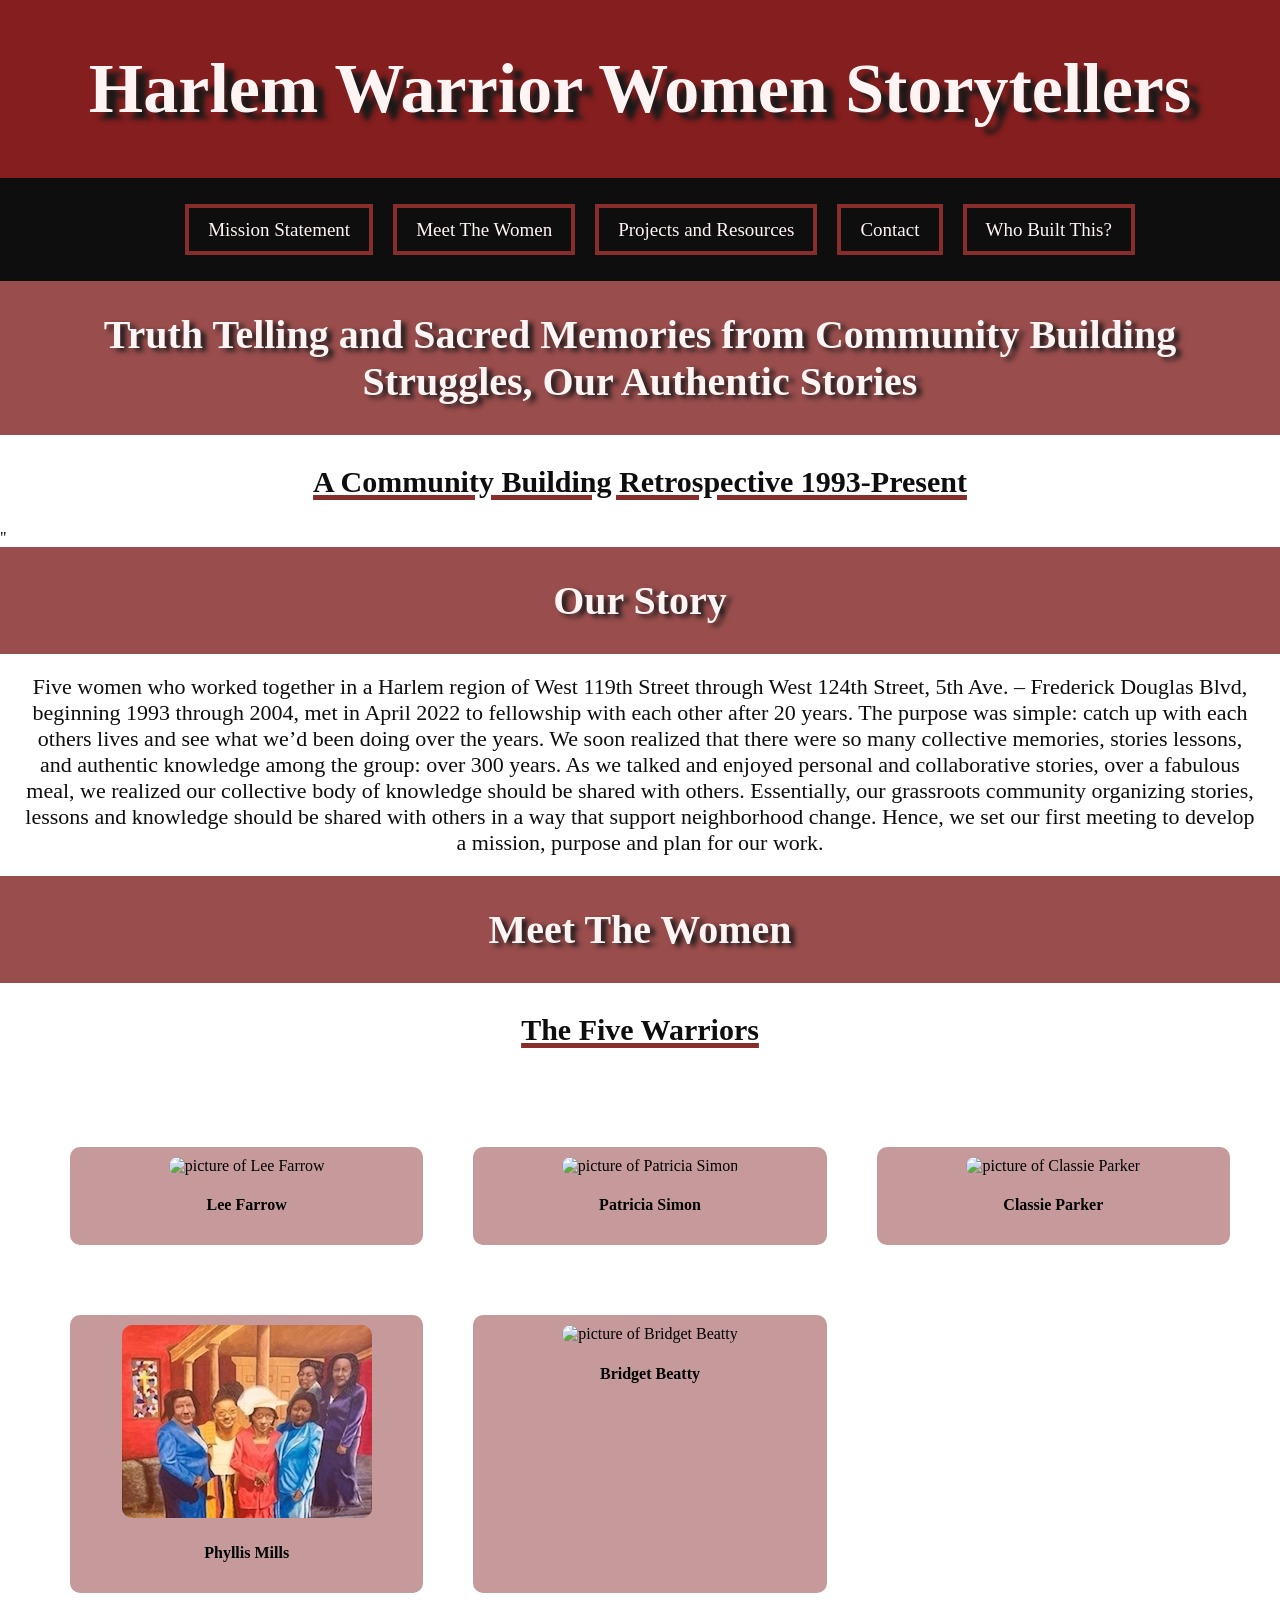
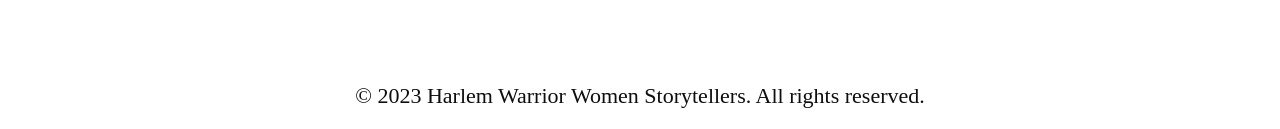
==== index.html @ ccaaeef4 "Add files via upload" ====
<!DOCTYPE html>
<html lang="en">

<head>
    <meta charset="UTF-8">
    <meta name="viewport" content="width=device-width, initial-scale=1.0">
    <title>Harlem Warrior Women
    </title>
    <link rel="stylesheet" href="style.css">
    <link rel ="reset.css" href="reset.css">
    <link rel="stylesheet" href="stylestart.css">
</head>
<header>
    <h1><a href="index.html">Harlem Warrior Women Storytellers</a></h1>
</header>


<body>
  <nav>
     <ul>
        <li><a href="mission.html">Mission Statement</a></li>
        <li><a href="women.html">Meet The Women</a></li>
        <li><a href="projects.html">Projects and Resources</a></li>
        <li><a href="contact.html">Contact</a></li>
        <li><a href="designer.html">Who Built This?</a></li>
     </ul>
   </nav> 

    <main>
        <section class="intro">
            
       <h2>Truth Telling and Sacred Memories from Community        Building Struggles, Our Authentic Stories </h2>
       
       <h3>A Community Building Retrospective 1993-Present</h3> 
"
        </section>
       

       
        <section class="story">
            <h2>Our Story</h2>
                <p>Five women who worked together in a Harlem region of West 119th Street through West 124th Street, 5th Ave. – Frederick Douglas Blvd, beginning 1993 through 2004, met in April 2022 to fellowship with each other after 20 years.  The purpose was simple: catch up with each others lives and see what we’d been doing over the years.  We soon realized that there were so many collective memories, stories lessons, and authentic knowledge among the group: over 300 years. As we talked and enjoyed personal and collaborative stories, over a fabulous meal, we realized our collective body of knowledge should be shared with others.   Essentially, our grassroots community organizing stories, lessons and knowledge should be shared with others in a way that support neighborhood change.  Hence, we set our first meeting to develop a mission, purpose and plan for our work. </p>
        </section>
       
       
       
     <section class="women-heading">
         <h2>Meet The Women</h2>
            <h3>The Five Warriors</h3>
        <div class="women">
             
            <div class="women-card">
            <div class="image"> <img src="images/LF.webp" class="responsive-image" alt="picture of Lee Farrow"> </div>
                 <h4>Lee Farrow</h4>
            </div>
          
            <div class="women-card">
            <div class="image"> <img src="images/PS.webp" class="responsive-image" alt="picture of Patricia Simon"> </div>
                <h4>Patricia Simon</h4>
            </div>
            
            <div class="women-card">
            <div class="image"> <img src="images/CP.webp" class="responsive-image"alt="picture of Classie Parker"> </div>
            <h4>Classie Parker</h4>
            
            </div>

            <div class="women-card">
            <div class="image"><img src="images/hwwimage.webp" class="responsive-image" alt="picture of hww"></div>
            <h4>Phyllis Mills</h4>
            
            </div>

            <div class="women-card">
            <div class="image"><img src="images/BB.webp" class="responsive-image" alt="picture of Bridget Beatty"></div>
            <h4>Bridget Beatty</h4>
            </div>
        </section>
      </main>  
</body>


<footer>
    <p>&copy; 2023 Harlem Warrior Women Storytellers. All rights reserved.</p>
</footer>

</html>
---- style.css ----
html {
    scroll-behavior: smooth;
}

header {
  background-color:#851e1e ;
  font-family:'Geist';
  width: auto;
  text-align: center;
  padding: 2px;
    }

nav {
  background-color: #0e0e0e;
  display: flex;           /* Creates a flex container */
  justify-content: center;  /* Centers items horizontally */    /* Centers items vertically */     
}

nav ul {  
  display: flex;      /* horizontal layout for links */
  text-align: center;
  background: #0e0e0e; 
  text-decoration: none;        /* space between items */
}

nav a {
  text-decoration: none; /* remove underline */
  color: #fef4f4;
  font-family:'Geist';
  font-size: 19px;
  margin: 9px;
  text-align: center;
}

nav a:hover {
  color:#ff8c8c; /* change color on hover */
}

nav a:active {
  color: #ffcbcb; /* active link color */
}

nav a:visited {
  color: #ffcbcb; /* active link color */
}

h1 {text-align: center;
    color: #fef4f4;
    font-size: 70px;
    font-family: 'Montserrat';
    text-shadow: #191a19 10px 7px 5px;  
}

h1 a {
  text-decoration: none;
  color: #fef4f4;
}

h2 {text-align: center;
    font-size: 40px;
    color: #fef4f4;
    font-family:'Arvo';
    background-color:rgba(136, 44, 44, 0.842);
    text-shadow: #191a19 5px 3px 5px;
    margin: 0;
    padding: 30px;
}

h3 {text-align: center;
    font-size: 30px;
    color: #0e0e0e;
    font-family:'Geist';
    text-decoration: underline;
    text-decoration-color: rgb(136, 44, 44);
    text-decoration-thickness: 5px;
    
}

.designer {
    display: flex;
    flex-direction: row;
    align-items: center;
    justify-content: center;
    gap: 70px; 
    padding: 50px;
}

.gabrielle-responsive-image {
    border:#882c2c 15px solid;
    border-radius: 10px;
    padding: 20px;
    width: 1fr;
    height: 1fr;
}
.gabrielle-info {
    height: auto; /* Allow height to adjust based on content */
    border-radius: 10px;
    text-align: center;
    padding: 20px;
}

h3.experience {

    color: #0e0e0e;
    padding: 10px;
    margin-bottom: -20px;
  
}

h3.internships {
   
    color: #0e0e0e;
    padding: 10px;
    margin-bottom: -20px;
   
}

h3.education {
    color: #0e0e0e;
    padding: 10px;
    margin-bottom: -20px;
}

h3.certifications {

    color: #0e0e0e;
    padding: 10px;
    margin-bottom: -20px;
   
}

h4.experience {
    background-color:#882c2c7a;
    color: #191a19;;
    text-align: center;
    font-size: 20px;
    
}

h4.internships {
    background-color:rgba(136, 44, 44, 0.48);
    color: #191a19;;
    text-align: center;
    font-size: 20px;
}

h4.education {
    background-color:rgba(136, 44, 44, 0.48);
    color: #191a19;;
    text-align: center;
    font-size: 20px;
}

h4.certifications {
    background-color:rgba(136, 44, 44, 0.48);
    color: #191a19;;
    text-align: center;
    font-size: 20px;
}



body {
    background-color: rgb(255, 255, 255);
    margin: 0;
    padding: 0;
    font-family:'Geist';
  } 



.bodylist {
  list-style-type: none; /* Remove default list styling */
  margin: 0;
  padding: 0;/* horizontal layout for links */
  gap: 1rem; 
  text-align: center;
  color:#0e0e0e;
  font-family: 'Geist';
  font-size: 20px;
  
   /* Remove default list styling */
}

ul li {
  padding: 10px; /* horizontal layout for list items */
  margin:  10px;
  list-style-type: none; /* Remove default list styling */
  text-align: center;
  border: 4px solid #882c2c;
  font-size: 20px;
  
/* space between items */}

.women {
display: grid;
grid-template-columns: repeat(auto-fit , minmax(300px, 1fr)); /* Responsive grid layout */
gap: 70px;
padding: 70px; 
}

.women-card {
width: 100%;
height: auto;
background-color: rgba(136, 44, 44, 0.48);

background-position: center;
text-align: center;
padding: 10px;
align-items: center;
justify-content: center;
border-radius: 10px;
}

.responsive-image {
  width: 1fr;
  height: 1fr;
  border-radius: 10px;

}

p {
  text-align: center;
  font-size: 22px;
  color: #0e0e0e;
  font-family:'Geist';
  margin: 20px;
}

form {
  display: flex;
  flex-direction: column;
  align-items: center;
  gap: 10px;
  margin: 20px;
  background-color: rgb(136, 44, 44);
  padding: 20px;
  border-radius: 10px;
}
---- stylestart.css ----
@media (max-width: 480px) {
  
  header {
    width: auto;
  }

   h1 {
    font-size: 40px;
    text-align: center;
    width: auto;

  }

  nav {
    display: flex;
    flex-direction: column; /* Stack links vertically on smaller screens */
    align-items: center; /* Center links horizontally */
    text-align: center;
    font-size: 30px;
  }


  nav ul {
    width: 100%;
    flex-direction: row;
    justify-content: fill; 
    line-height: 1px;
    font-size: 30px;
    text-align: center;
/* Distribute links evenly */
  }

  nav a {
    font-size: 30px;
    margin: 1px;
    text-align: center;
   /* Adjust line height for better readability on smaller screens */
     /* Reduce margin for smaller screens */
  }

  h2 {
    font-size: 30px;
    text-align: center;
    width: auto;
    padding: 20px;
  }

 .women {
    display: flex;
    flex-direction: column;
    align-items: center;
    gap: 20px; /* Add space between items */
  }

  .women-card {
    width: 100%;
    height: auto; /* Allow height to adjust based on content */
    background-color: rgba(136, 44, 44, 0.48);
    align-items: center;
    justify-content: center;
    border-radius: 10px;
    padding: 20px; /* Add padding for better spacing on smaller screens */
  }

  .image {
    .responsive-image {
      width: 1fr;
      height: 1fr; /* Maintain aspect ratio */
    }
   /* Allow height to adjust based on content */
    border-radius: 10px;
    align-items: center;
    justify-content: center;
  }
}

@media (max-width: 768px) {
  
  header {
    width: auto;
  }

   h1 {
    font-size: 40px;
    text-align: center;
    width: auto;

  }

  nav ul {
    width: 100%;
    flex-direction: row;
    justify-content: center; 
    text-align: center;
    /* Distribute links evenly */
  }

  nav a {
    font-size: 15px;
    /* Adjust link size for smaller screens */
    margin: 0px;
    text-align: center;
    /* Reduce margin for smaller screens */
  }

  h2 {
    font-size: 30px;
    text-align: center;
    width: auto;
    padding: 20px;
  }

 .women {
    display: flex;
    flex-direction: column;
    align-items: center;
    gap: 20px; /* Add space between items */
  }

  .women-card {
    display: grid;
    grid-template-columns: 1fr; /* Single column layout for smaller screens */
    width: 100%;
    height: auto; /* Allow height to adjust based on content */
    background-color: rgba(136, 44, 44, 0.48);
    align-items: center;
    justify-content: center;
    border-radius: 10px;
    text-align: center;
    padding: 20px;
     /* Add padding for better spacing on smaller screens */
  }

  .image {
    .responsive-image {
      width: 100%;
      height: auto; 
      /* Maintain aspect ratio */
    }
    width: 100%;
    height: auto; /* Allow height to adjust based on content */
    border-radius: 10px;
    align-items: center;
    justify-content: center;
  }
}
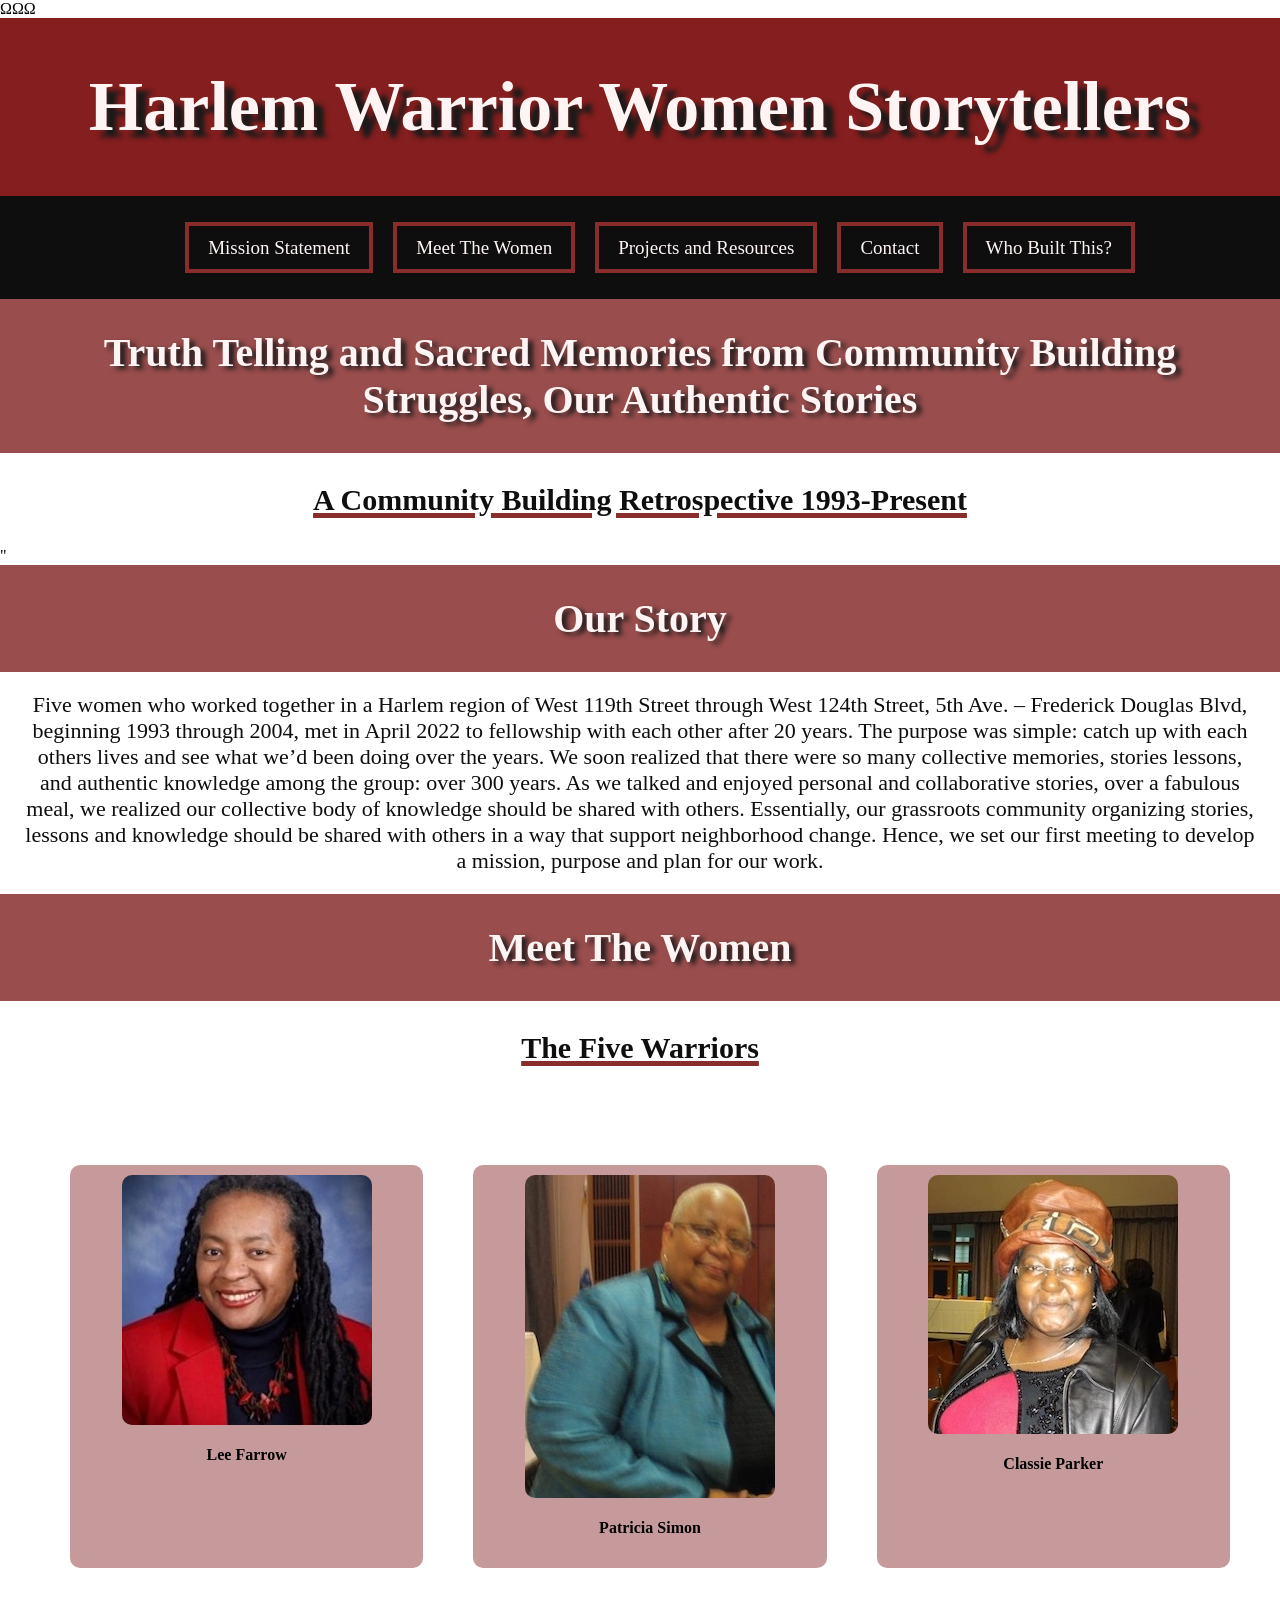
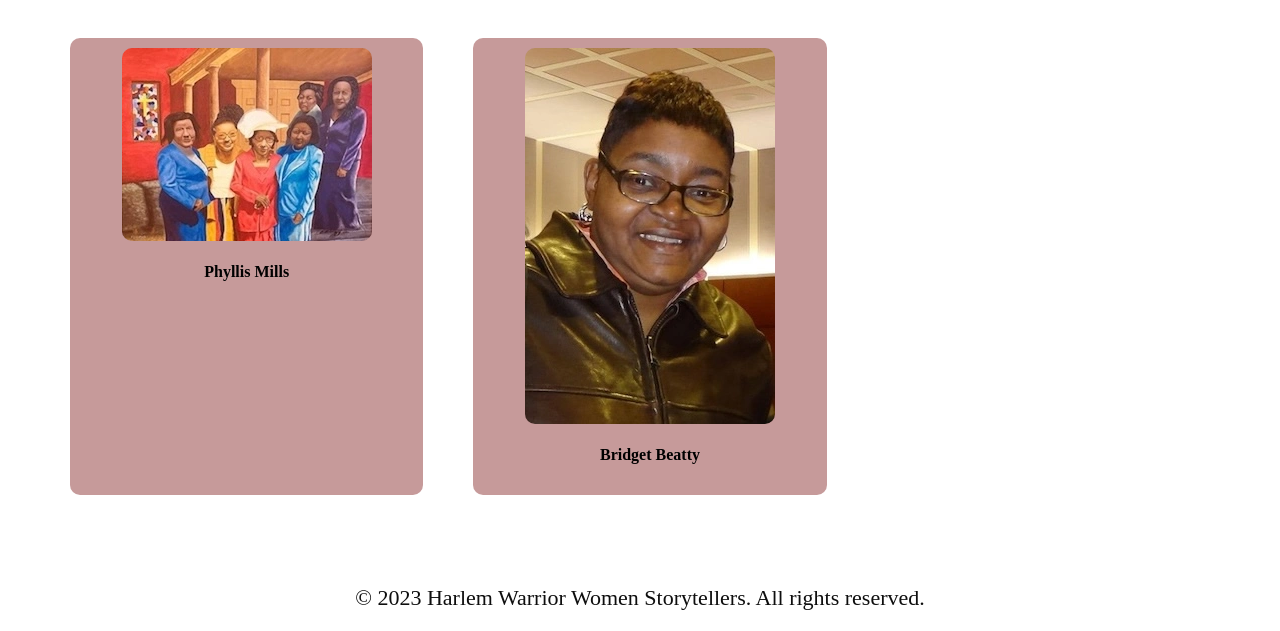
==== commit 994b7df0: "Update image source paths to lowercase" ====
--- a/index.html
+++ b/index.html
@@ -1,4 +1,4 @@
-<!DOCTYPE html>
+ΩΩΩ<!DOCTYPE html>
 <html lang="en">
 
 <head>
@@ -50,17 +50,17 @@
         <div class="women">
              
             <div class="women-card">
-            <div class="image"> <img src="images/LF.webp" class="responsive-image" alt="picture of Lee Farrow"> </div>
+            <div class="image"> <img src="images/lf.webp" class="responsive-image" alt="picture of Lee Farrow"> </div>
                  <h4>Lee Farrow</h4>
             </div>
           
             <div class="women-card">
-            <div class="image"> <img src="images/PS.webp" class="responsive-image" alt="picture of Patricia Simon"> </div>
+            <div class="image"> <img src="images/ps.webp" class="responsive-image" alt="picture of Patricia Simon"> </div>
                 <h4>Patricia Simon</h4>
             </div>
             
             <div class="women-card">
-            <div class="image"> <img src="images/CP.webp" class="responsive-image"alt="picture of Classie Parker"> </div>
+            <div class="image"> <img src="images/cp.webp" class="responsive-image"alt="picture of Classie Parker"> </div>
             <h4>Classie Parker</h4>
             
             </div>
@@ -72,7 +72,7 @@
             </div>
 
             <div class="women-card">
-            <div class="image"><img src="images/BB.webp" class="responsive-image" alt="picture of Bridget Beatty"></div>
+            <div class="image"><img src="images/bb.webp" class="responsive-image" alt="picture of Bridget Beatty"></div>
             <h4>Bridget Beatty</h4>
             </div>
         </section>
@@ -84,4 +84,4 @@
     <p>&copy; 2023 Harlem Warrior Women Storytellers. All rights reserved.</p>
 </footer>
 
-</html>+</html>
